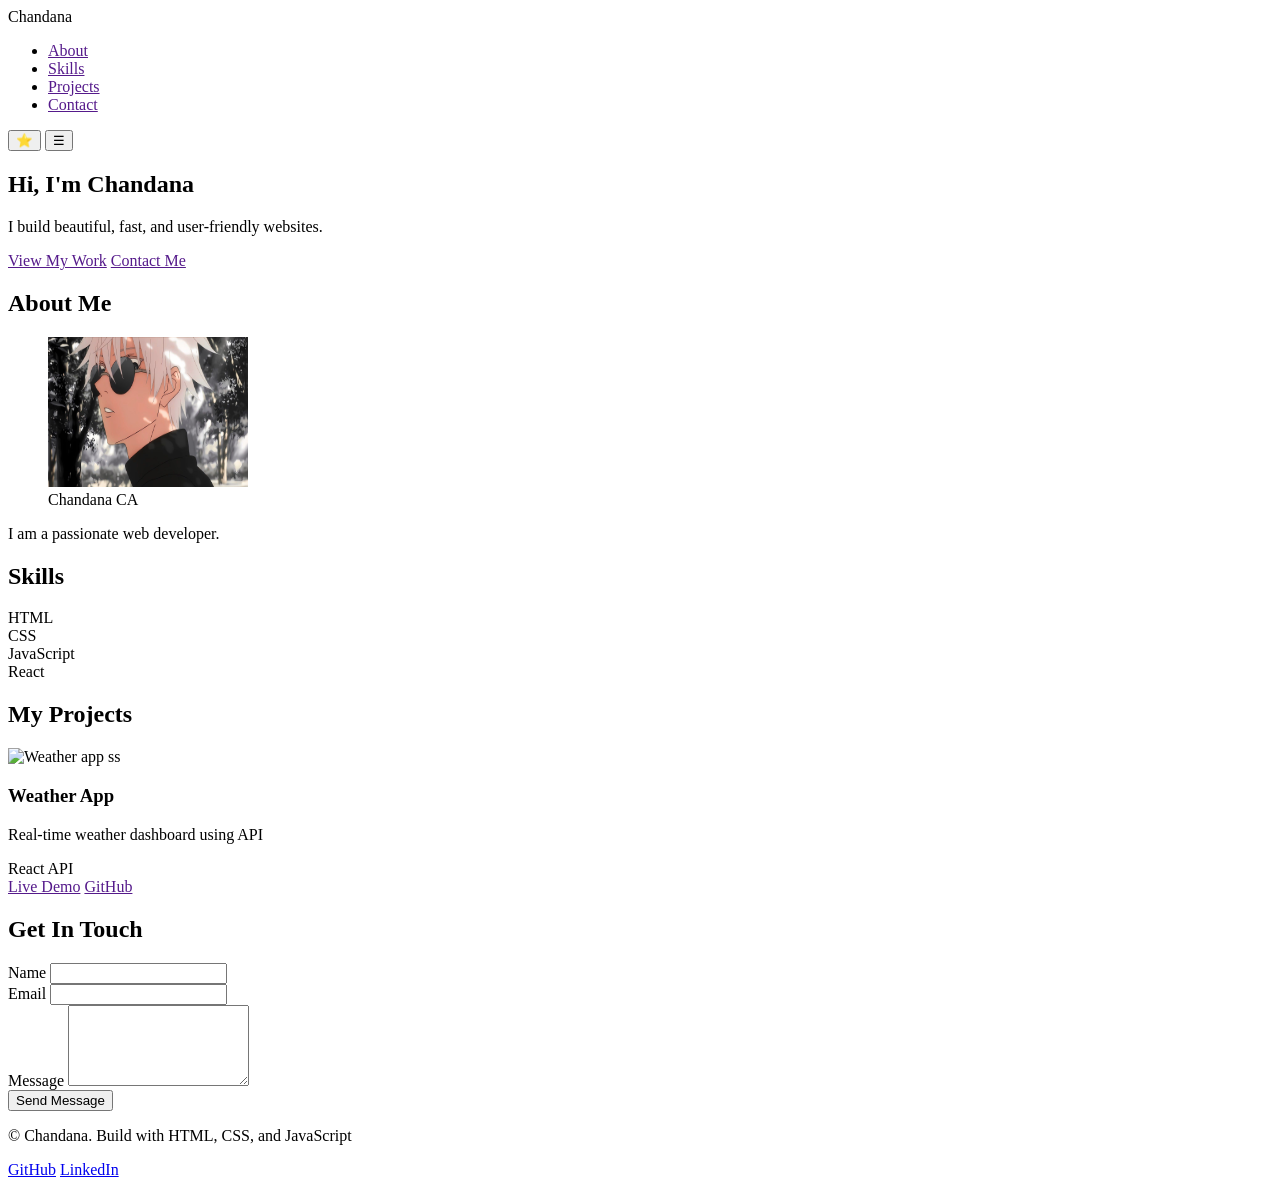
==== finalhtmlproject.html @ f087fe80 "day4_updates" ====
<!DOCTYPE html>
<html lang="en">
<head>
    <meta charset="UTF-8">
    <meta name="viewport" content="width=device-width, initial-scale=1.0">
    <!-- SEO Meta Tags -->
    <meta name="description" content="Full stack developer specializing in React, Node.js, and modern web technologies. Available for freelance and collaborations.">
    <meta name="keywords" content="Chandana, Portfolio, Web Developer, React, Node.js, JavaScript, HTML, CSS, Freelance Developer">
    <meta name="author" content="Chandana">
    <title>My Portfolio - Chandana CA</title>

    <!-- Open Graph Meta Tags for Social Media Sharing -->
    <meta property="og:title" content="My Portfolio - Chandana CA">
    <meta property="og:description" content="Full stack developer specializing in React, Node.js, and modern web technologies. Available for freelance and collaborations.">
    <meta property="og:image" content="images/profile.jpg">
    <meta property="og:url" content="[Your Portfolio URL]">
    <meta property="og:type" content="website">

    <!-- Twitter Card Meta Tags -->
    <meta name="twitter:card" content="summary_large_image">
    <meta name="twitter:title" content="My Portfolio - Chandana CA">
    <meta name="twitter:description" content="Full stack developer specializing in React, Node.js, and modern web technologies. Available for freelance and collaborations.">
    <meta name="twitter:image" content="images/profile.jpg">

    <!-- Favicon -->
    <link rel="icon" href="favicon.png" type="image/png">
</head>
<body>
    <!-- HEADER + NAVIGATION -->
    <header class="site-header">
        <nav class="navbar">
            <div class="logo">Chandana</div>
            <ul class="nav-links">
                <li><a href="">About</a></li>
                <li><a href="">Skills</a></li>
                <li><a href="">Projects</a></li>
                <li><a href="">Contact</a></li>
            </ul>
            <!-- FOR DARK MODE TOGGLE -->
            <button class="theme-toggle" title="Toggle Dark Mode" aria-label="Toggle Dark Mode">⭐</button>
            <!--Mobile Menu Toggle-->
            <button class="menu-toggle" title="Toggle Menu" aria-label="Toggle Navigation" aria-expanded="false">☰</button>
        </nav>
    </header>

    <!-- MAIN CONTENT -->
    <main>
        <!-- HERO SECTION -->
        <section class="hero-section" id="hero">
            <h1>Hi, <span class="highlight">I'm Chandana</span></h1>
            <p class="tagline">I build beautiful, fast, and user-friendly websites.</p>
            <div class="hero-buttons">
                <a href="" class="btn btn-primary">View My Work</a>
                <a href="" class="btn btn-secondary">Contact Me</a>
            </div>
        </section>

        <!-- ABOUT SECTION -->
        <section class="about-section" id="about">
            <h2>About Me</h2>
            <div class="about-content">
                <figure>
                    <img src="profile.jpg" alt="profile pic" width="200" height="150">
                    <figcaption>Chandana CA</figcaption>
                </figure>
                <div class="about-text">
                    <p>I am a passionate web developer.</p>
                </div>
            </div>
        </section>

        <!-- SKILLS SECTION -->
        <section class="skill-section" id="skills">
            <h2>Skills</h2>
            <div class="skills-grid">
                <div class="skill-item">HTML</div>
                <div class="skill-item">CSS</div>
                <div class="skill-item">JavaScript</div>
                <div class="skill-item">React</div>
            </div>
        </section>

        <!-- PROJECTS SECTION -->
        <section class="project-section" id="projects">
            <h2>My Projects</h2>
            <div class="project-grid">
                <article class="project-card" data-category="web">
                    <img src="https://encrypted-tbn0.gstatic.com/images?q=tbn:ANd9GcTQitqdmhu3HXU2shGlqoUAswi6H4xNDR94hx2sUWwVURXul9MtGY8di9gt&s=10.png" alt="Weather app ss" width="300" height="200">
                    <h3>Weather App</h3>
                    <p>Real-time weather dashboard using API</p>
                    <div class="project-tags">
                        <span class="tag">React</span>
                        <span class="tag">API</span>
                    </div>
                    <a href="" class="btn">Live Demo</a>
                    <a href="" class="btn">GitHub</a>
                </article>
            </div>
        </section>

        <!-- CONTACT SECTION -->
        <section class="contact-section" id="contact">
            <h2>Get In Touch</h2>
            <form id="contact-form">
                <div class="form-group">
                    <label for="name">Name</label>
                    <input type="text" id="name" name="name" required>
                </div>
                <div class="form-group">
                    <label for="email">Email</label>
                    <input type="email" id="email" name="email" required>
                </div>
                <div class="form-group">
                    <label for="message">Message</label>
                    <textarea id="message" name="message" rows="5" required></textarea>
                </div>
                <button type="submit">Send Message</button>
            </form>
        </section>

        <!-- FOOTER -->
        <footer class="site-footer">
            <p> &copy; <span class="footer-year"></span>Chandana. Build with HTML, CSS, and JavaScript</p>
            <nav arial label="Social links">
                <a href="https://github.com/chandanaca07" target="_blank">GitHub</a>
                <a href="https://www.linkedin.com/in/chandana-ca-b37a33391/" target="_blank">LinkedIn</a>
            </nav>
        </footer>
    </main>
</body>
</html>
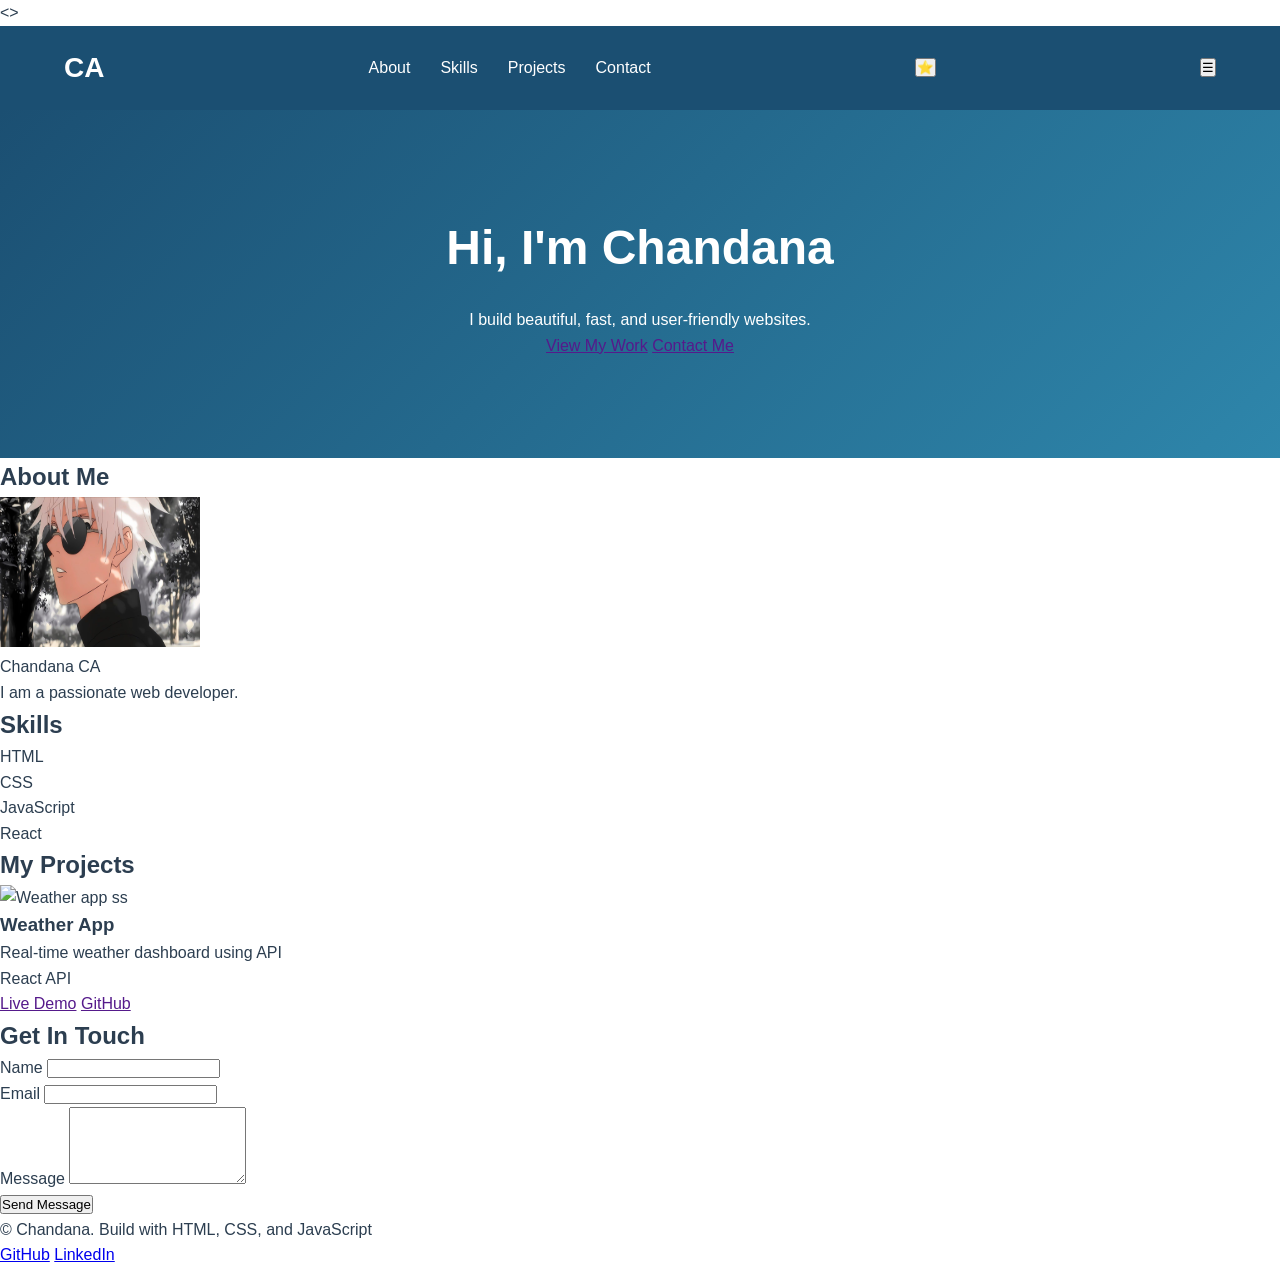
==== commit b5f72a7e: "day5_updates" ====
--- a/finalhtmlproject.html
+++ b/finalhtmlproject.html
@@ -1,13 +1,13 @@
 <!DOCTYPE html>
 <html lang="en">
-<head>
+<>
     <meta charset="UTF-8">
     <meta name="viewport" content="width=device-width, initial-scale=1.0">
     <!-- SEO Meta Tags -->
     <meta name="description" content="Full stack developer specializing in React, Node.js, and modern web technologies. Available for freelance and collaborations.">
     <meta name="keywords" content="Chandana, Portfolio, Web Developer, React, Node.js, JavaScript, HTML, CSS, Freelance Developer">
     <meta name="author" content="Chandana">
-    <title>My Portfolio - Chandana CA</title>
+    <title>My Portfolio | Chandana CA</title>
 
     <!-- Open Graph Meta Tags for Social Media Sharing -->
     <meta property="og:title" content="My Portfolio - Chandana CA">
@@ -24,12 +24,13 @@
 
     <!-- Favicon -->
     <link rel="icon" href="favicon.png" type="image/png">
+    <link rel="stylesheet" href="styles.css">
 </head>
 <body>
     <!-- HEADER + NAVIGATION -->
     <header class="site-header">
         <nav class="navbar">
-            <div class="logo">Chandana</div>
+            <div class="logo">CA</div>
             <ul class="nav-links">
                 <li><a href="">About</a></li>
                 <li><a href="">Skills</a></li>
--- a/styles.css
+++ b/styles.css
@@ -0,0 +1,66 @@
+/* styles.css - Start styling your portfolio website here */
+/* === RESET & BASE === */
+*{
+    margin: 0;
+    padding: 0;
+    box-sizing: border-box;
+}
+
+/* CSS Custom Properties (variables) - DRY Principle */
+:root {
+    --primary: #1B4F72;
+    --accent: #F18F01;
+    --text: #2C3E50;
+    --light: #F4F6F8;
+    --white: #FFFFFF;
+    --font-main: 'Segoe UI', Tahoma, Geneva, Verdana, sans-serif;
+}
+body{
+    font-family: var(--font-main);
+    color: var(--text);
+    line-height: 1.6;
+    background-color: var(--white);
+}
+
+/* NAVIGATION */
+.navbar{
+    display: flex;
+    justify-content: space-between;
+    align-items: center;
+    padding: 20px 5%;
+    background-color: var(--primary);
+    position: sticky;
+    top: 0;
+    z-index: 1000;
+}
+.logo{
+    font-size: 28px;
+    font-weight: bold;
+    color: var(--white);
+}
+.nav-links{
+    list-style: none;
+    display: flex;
+    gap: 30px;
+}
+.nav-links a{
+    color: var(--white);
+    text-decoration: none;
+    font-weight: 500;
+    transition: color 0.3s;
+}
+.nav-links a:hover{
+    color: var(--accent);
+}
+
+/* HERO SECTION */
+.hero-section{
+    text-align: center;
+    background: linear-gradient(135deg, var(--primary), #2E86AB);
+    color: var(--white);
+    padding: 100px 5%;
+}
+.hero-section h1{
+    font-size: 3rem;
+    margin-bottom: 20px;
+}
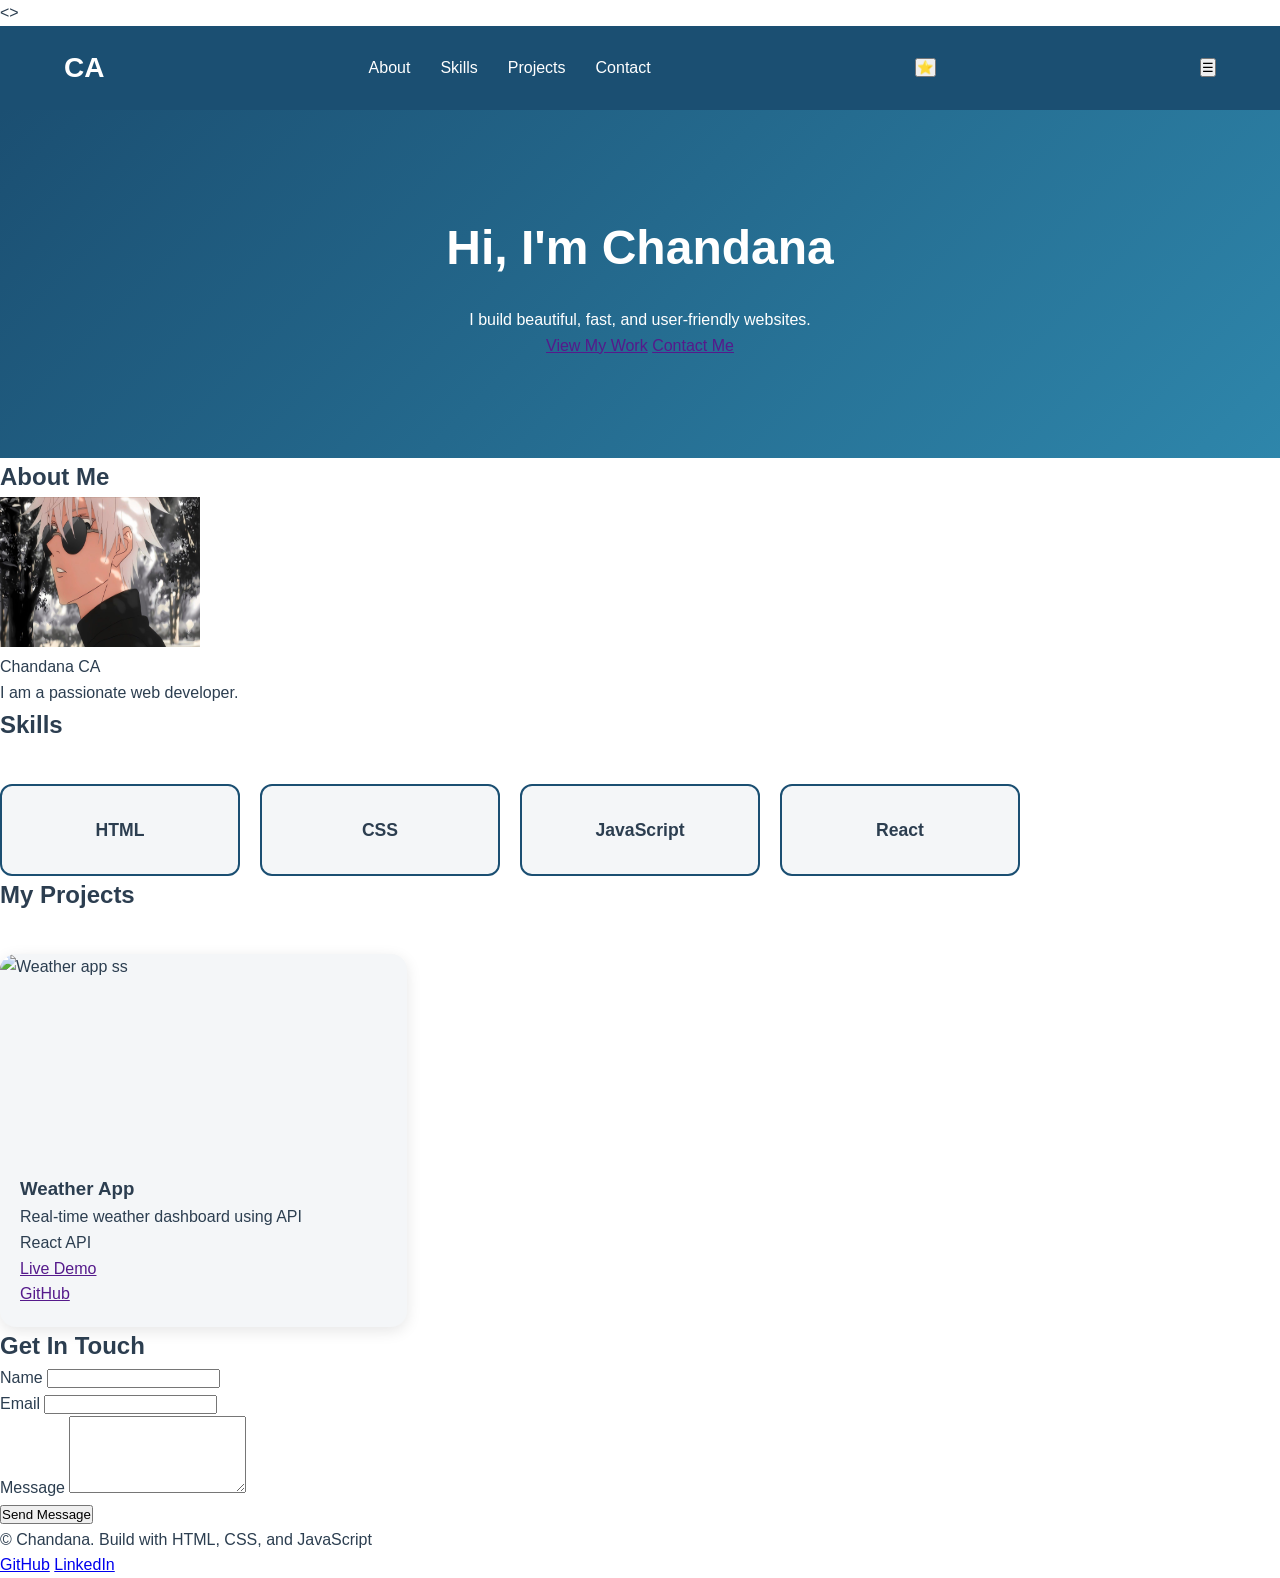
==== commit 50fbf33d: "day6_updates" ====
--- a/finalhtmlproject.html
+++ b/finalhtmlproject.html
@@ -84,17 +84,19 @@
         <!-- PROJECTS SECTION -->
         <section class="project-section" id="projects">
             <h2>My Projects</h2>
-            <div class="project-grid">
+            <div class="projects-grid">
                 <article class="project-card" data-category="web">
-                    <img src="https://encrypted-tbn0.gstatic.com/images?q=tbn:ANd9GcTQitqdmhu3HXU2shGlqoUAswi6H4xNDR94hx2sUWwVURXul9MtGY8di9gt&s=10.png" alt="Weather app ss" width="300" height="200">
-                    <h3>Weather App</h3>
-                    <p>Real-time weather dashboard using API</p>
+                    <img src="https://play-lh.googleusercontent.com/Re6Wdbe1MxCFvLbSmtr-J202tk969QcSFkdO3hGiQMmda1bUYpZFiAo5qLBirs3eLpVPWMKa6uBNL0mxq-gNiA" alt="Weather app ss">
+                    <div class="project-card-body">
+                        <h3>Weather App</h3>
+                        <p>Real-time weather dashboard using API</p>
                     <div class="project-tags">
                         <span class="tag">React</span>
                         <span class="tag">API</span>
                     </div>
                     <a href="" class="btn">Live Demo</a>
                     <a href="" class="btn">GitHub</a>
+                </div>
                 </article>
             </div>
         </section>
--- a/styles.css
+++ b/styles.css
@@ -64,3 +64,57 @@
     font-size: 3rem;
     margin-bottom: 20px;
 }
+
+/* SKILLS SECTION */
+.skills-grid{
+    display: grid;
+    grid-template-columns: repeat(auto-fill, minmax(200px, 1fr));
+    gap: 20px;
+    margin-top: 40px;
+}
+.skill-item{
+    background: var(--light);
+    border: 2px solid var(--primary);
+    border-radius: 12px;
+    padding: 30px 20px;
+    text-align: center;
+    font-weight: bold;
+    font-size: 1.1rem;
+    transition: transform 0.3s, box-shadow 0.3s;
+}
+.skill-item:hover{
+    transform: translateY(-5px);
+    box-shadow: 0 10px 30px rgba(0,0,0,0.15);
+}
+
+/* PROJECTS SECTION */
+.projects-grid{
+    display: grid;
+    grid-template-columns: repeat(auto-fill, minmax(300px, 1fr));
+    gap: 30px;
+    margin-top: 40px;
+}
+.project-card{
+    background: var(--light);
+    border-radius: 16px;
+    overflow: hidden;
+    box-shadow: 0 4px 15px rgba(0,0,0,0.1);
+    transition: transform 0.3s, box-shadow 0.3s;
+    display: flex;
+    flex-direction: column;
+}
+.project-card:hover{
+    transform: translateY(-8px);
+    box-shadow: 0 15px 40px rgba(0,0,0,0.2);
+}
+.project-card img{
+    width: 100%;
+    height: 200px;
+    object-fit: cover;
+}
+.project-card-body{
+    padding: 20px;
+    flex: 1;
+    display: flex;
+    flex-direction: column;
+}
